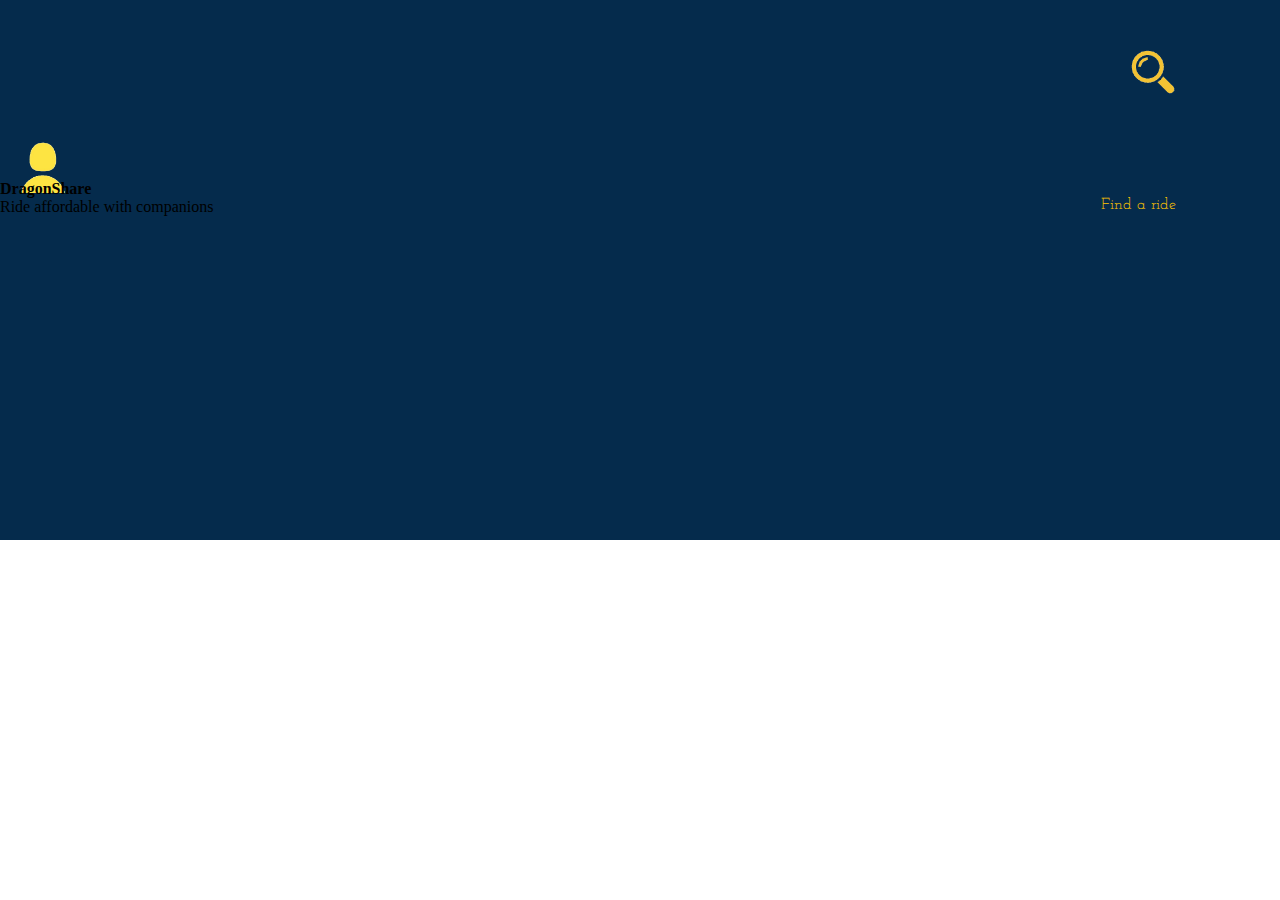
==== html/index.html @ dcbbcb14 "html frontend" ====
<!DOCTYPE html>
<html>
  <head>
    <meta charset="utf-8">
    <meta name="viewport" content="width=device-width">
    <title>repl.it</title>
    <link href="style.css" rel="stylesheet" type="text/css" />
  </head>
  <body>
    <script src="script.js"></script>
    <div class = "header">
      <div class = "top">
        <img src="images/find.png" class="find">
        <a href = "./login.html">
          <img src="images/profile_pic.png" class="Profile">
        </a>
        <div class="search">
          Find a ride
        </div>
      </div>
      <div class = "middle">
        <strong>DragonShare</strong>
      </div>
      <div class = "bottom">
        Ride affordable with companions
      </div>
    </div>
    <div></div>
  </body>
</html>
---- html/style.css ----
@import url('https://fonts.googleapis.com/css2?family=Josefin+Slab&display=swap');
@import url('https://fonts.googleapis.com/css2?family=Varela+Round&display=swap');

body {
  margin: 0px 0px 0px 0px;
}

.header {
  background-color: #052b4c;
  height: 60vh;
}

.top {
  height: 20vh;
}

.find {
  margin-top: 4vh;
  height: 8vh;
  margin-left: 85vw;
}

.Profile {
  margin-top: 3vh;
  height: 6vh;
  margin-left: 1vw;
}

.search {
  color: #ffc600;
  font-family: 'Josefin Slab';
  margin-left: 86vw;
}
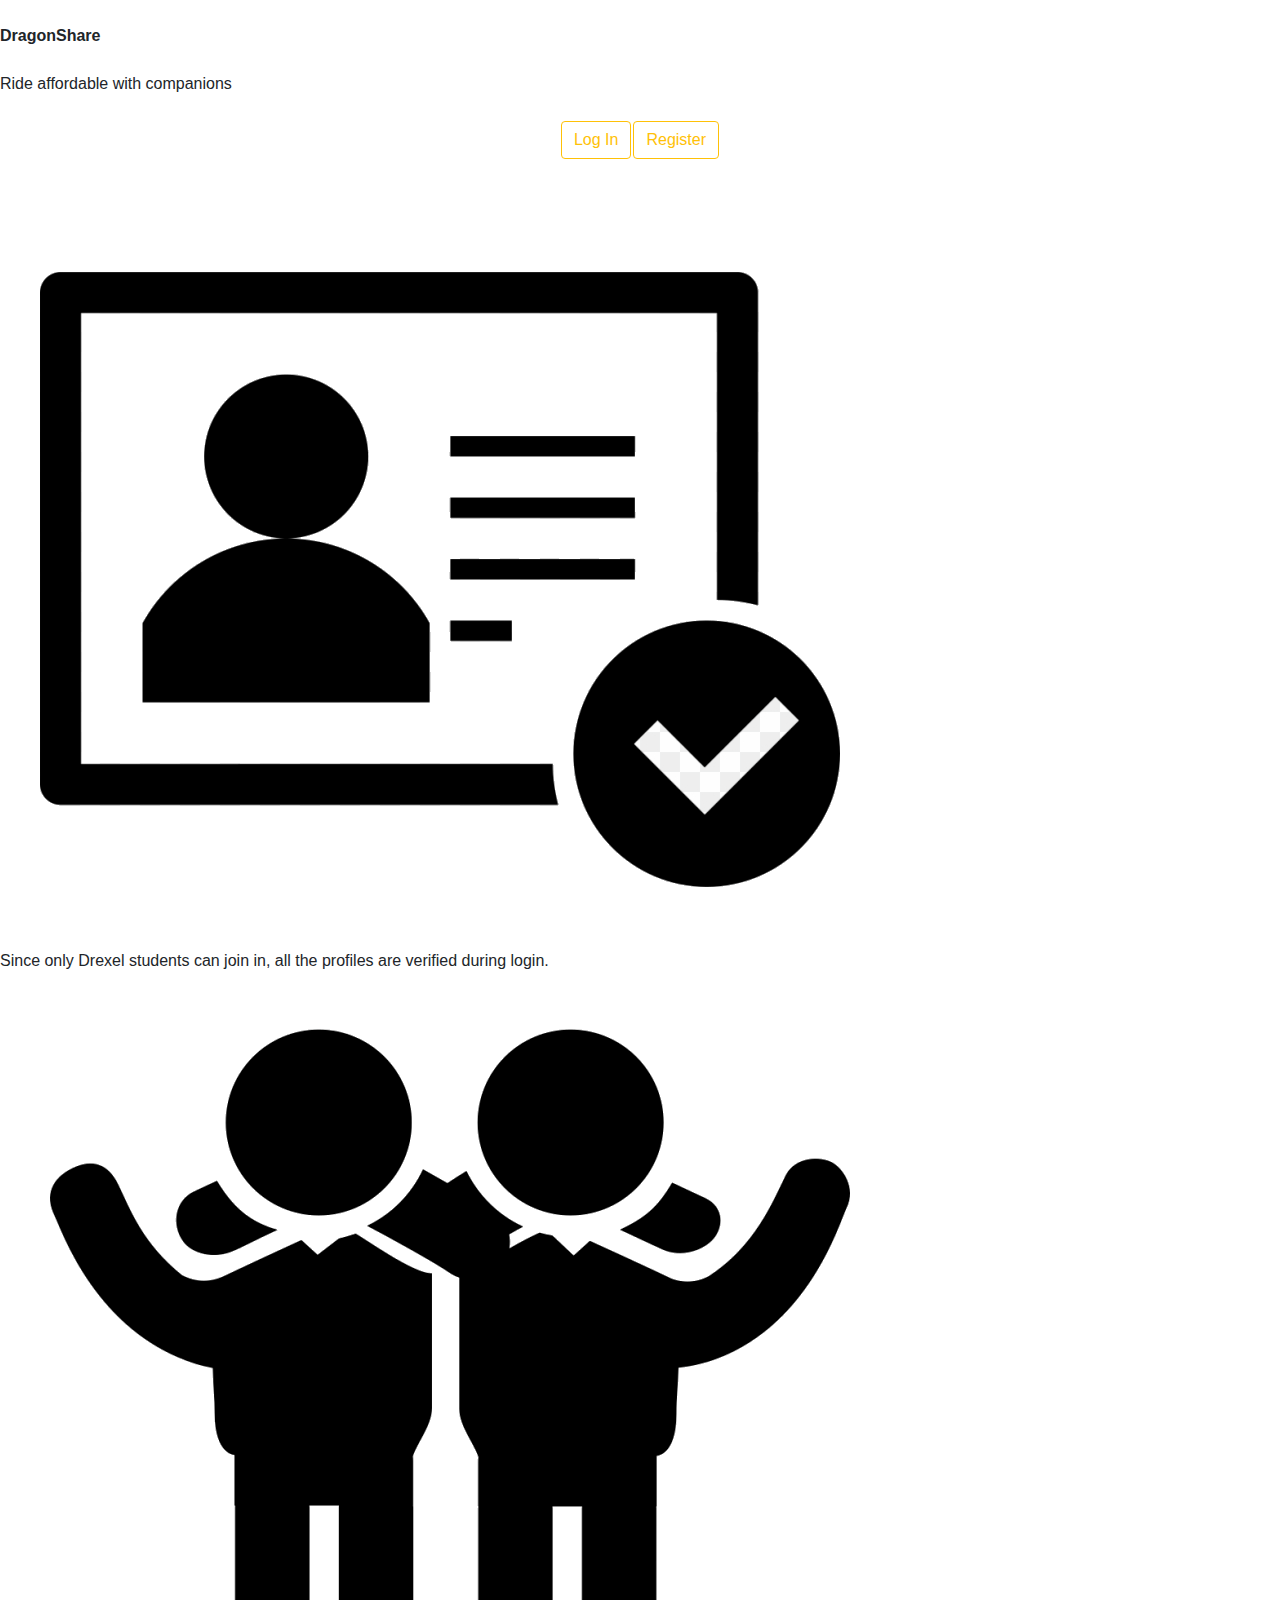
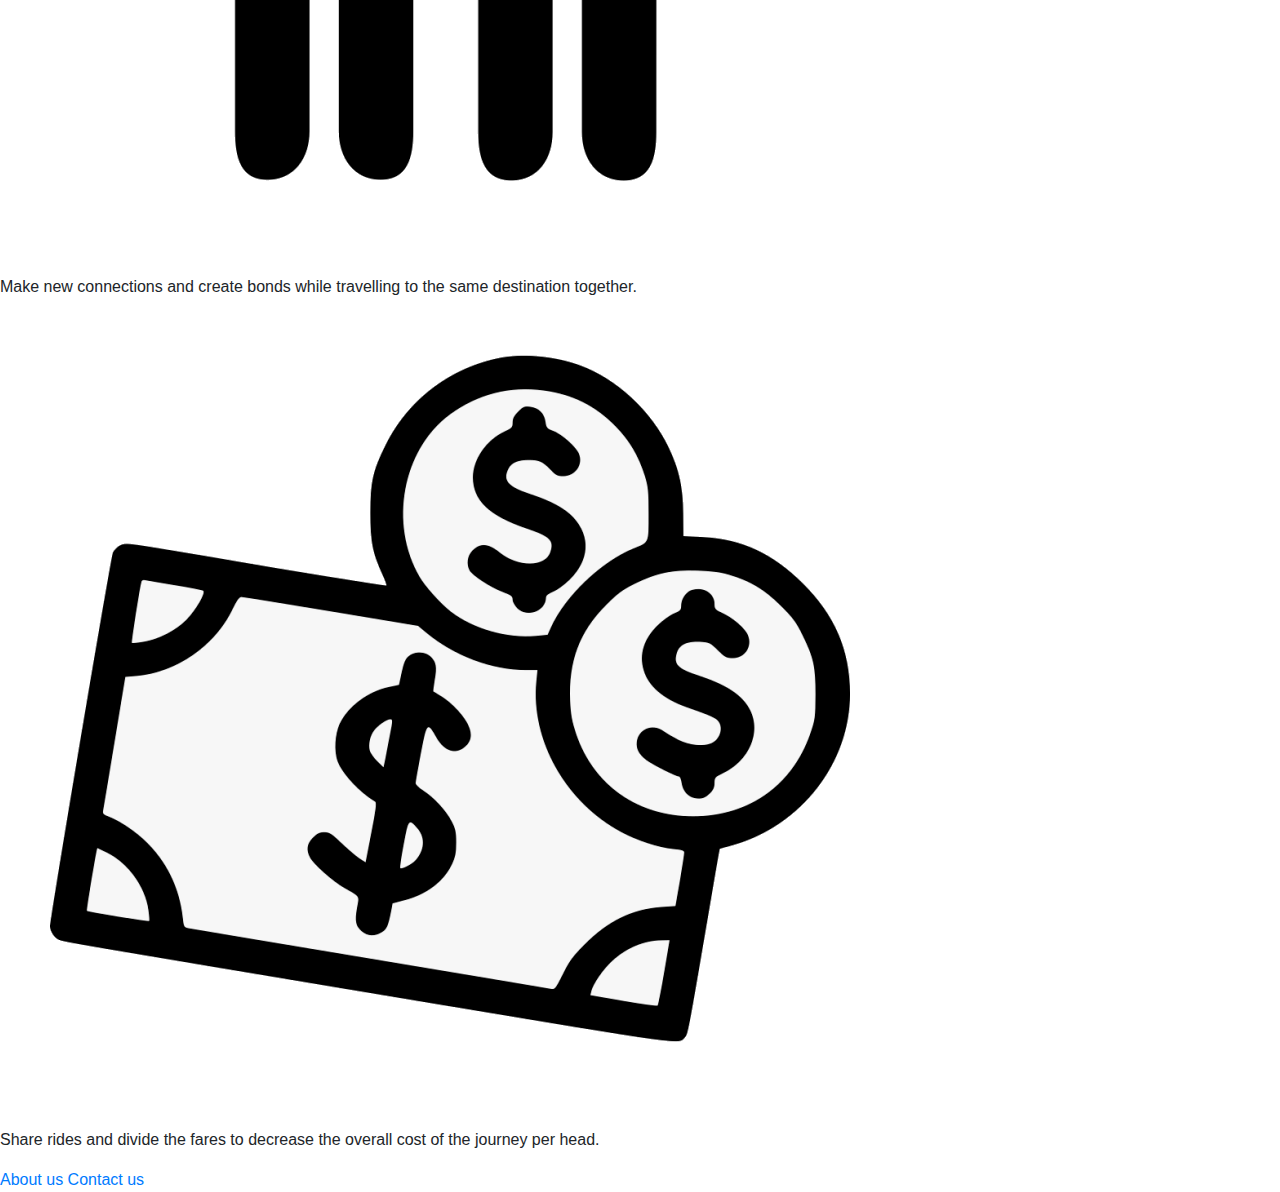
==== commit 5a3cbe09: "Front-end" ====
--- a/html/index.html
+++ b/html/index.html
@@ -1,30 +1,78 @@
 <!DOCTYPE html>
 <html>
-  <head>
-    <meta charset="utf-8">
-    <meta name="viewport" content="width=device-width">
-    <title>repl.it</title>
-    <link href="style.css" rel="stylesheet" type="text/css" />
-  </head>
-  <body>
-    <script src="script.js"></script>
-    <div class = "header">
-      <div class = "top">
-        <img src="images/find.png" class="find">
-        <a href = "./login.html">
-          <img src="images/profile_pic.png" class="Profile">
-        </a>
-        <div class="search">
-          Find a ride
-        </div>
-      </div>
+
+<head>
+	<meta charset="utf-8">
+	<meta name="viewport" content="width=device-width">
+	<title>DragonShare</title>
+	<link href="style.css" rel="stylesheet" type="text/css" />
+	<link rel="icon" type="image/png" sizes="32x32" href="/images/favicon-32x32.png">
+	<link rel="stylesheet" href="https://stackpath.bootstrapcdn.com/bootstrap/4.1.3/css/bootstrap.min.css">
+</head>
+
+<body>
+	<script src="script.js">
+	</script>
+	<div class="header">
+		<br>
       <div class = "middle">
         <strong>DragonShare</strong>
       </div>
+      <br>
       <div class = "bottom">
         Ride affordable with companions
       </div>
+      <br>
+      <center>
+        <table>
+          <tr>
+            <td>
+              <form onclick="location.href='./login.html'">
+                <button type="button" class="btn btn-outline-warning button-log-in">Log In</button>
+              </form>
+            </td>
+            <td>
+              <form onclick="location.href='./register.html'">
+                <button type="button" class="btn btn-outline-warning button-register">Register</button>
+              </form>
+            </td>
+          </tr>
+        </table>
+      </center>
+      <br>
     </div>
-    <div></div>
+    <br><br>
+    <!--
+    <center>
+      <button type="button" class="post_request">Post your request!</button>
+    </center>
+    <br><br>
+    -->
+    <div class="outliner">
+      <div class="advantages">
+        <div class="item1">
+          <img src="images/id check.png" class="id ad_images">
+          <div class="check_desc">
+            <p>Since only Drexel students can join in, all the profiles are verified during login.</p>
+          </div>
+        </div>
+        <div class="item2">
+          <img src ="images/friend.png" class="friend ad_images">
+          <div class="friend_desc">
+            <p>Make new connections and create bonds while travelling to the same destination together.</p>
+          </div>
+        </div>
+        <div class="item3">
+          <img src="images/money.png" class="money ad_images">
+          <div class="money_desc">
+            <p>Share rides and divide the fares to decrease the overall cost of the journey per head.</p>
+          </div>
+        </div>
+      </div>
+    </div>
+    <div class="footer">
+      <a href="#" class="about">About us</a>
+      <a href="#" class="contactus">Contact us</a>
+    </div>
   </body>
 </html>